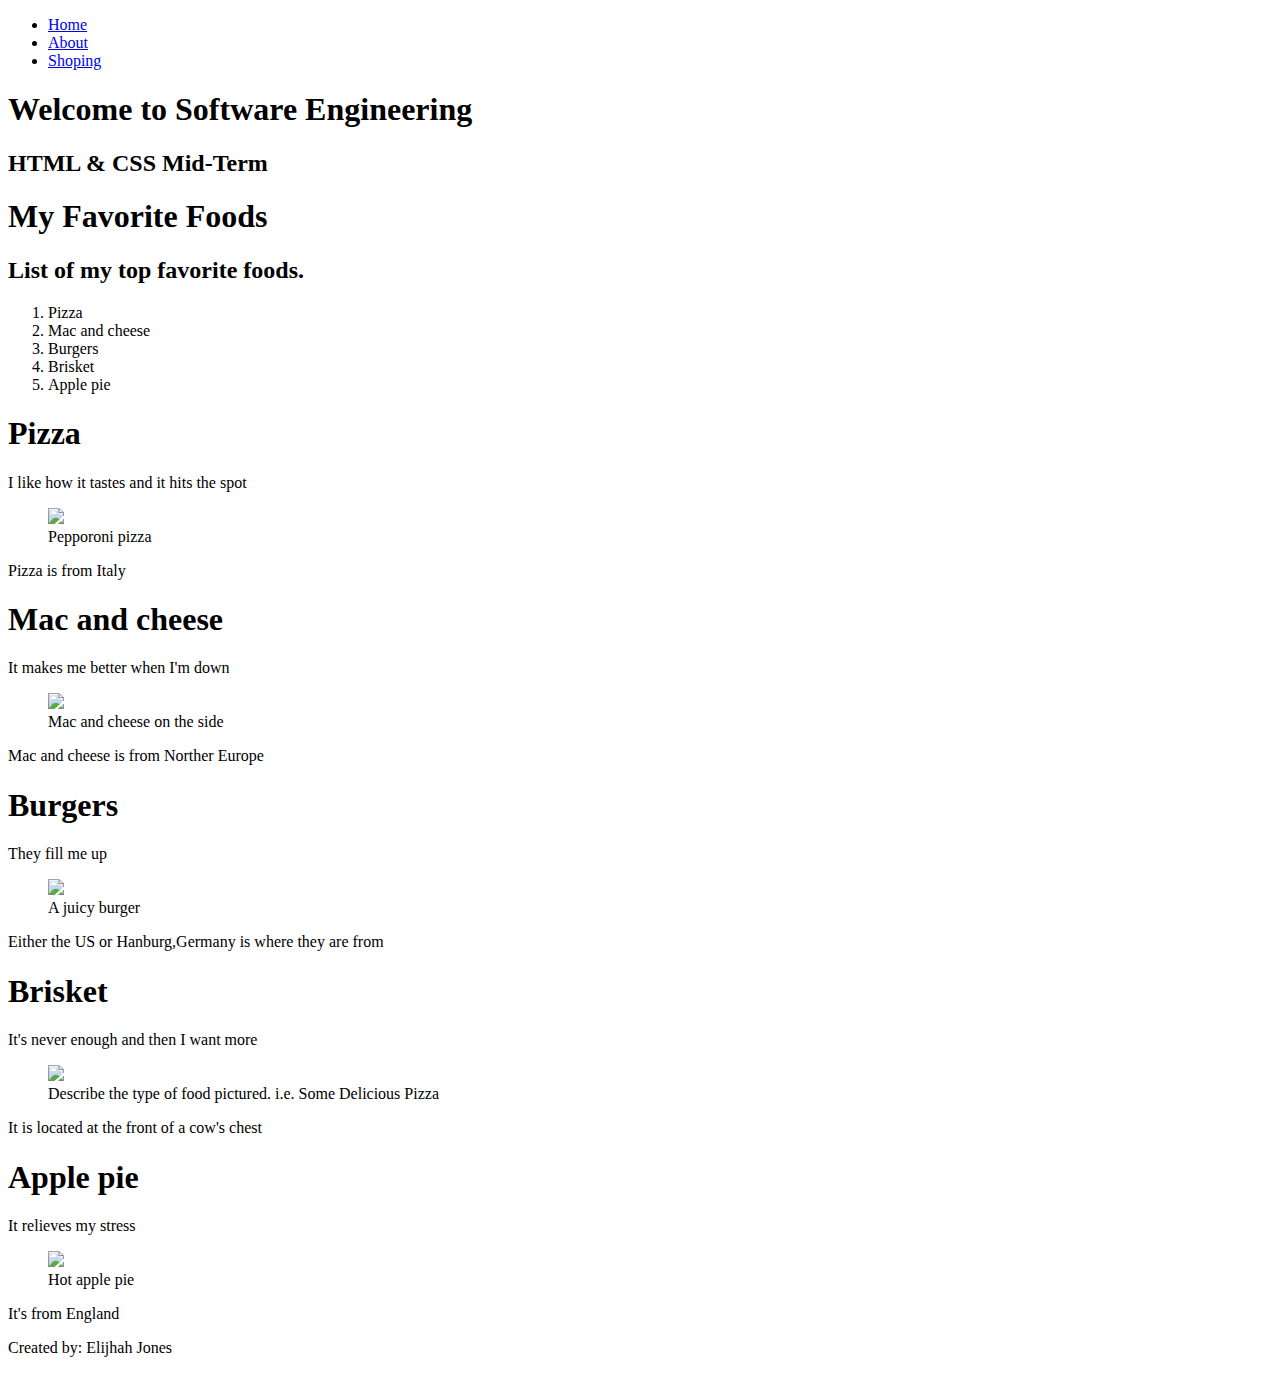
==== index.html @ e1524b76 "10/21/21" ====
<!DOCTYPE html>
<html lang="en">
<head>
    <meta charset="UTF-8">
    <meta http-equiv="X-UA-Compatible" content="IE=edge">
    <meta name="viewport" content="width=device-width, initial-scale=1.0">
    <title>Home</title>
<link rel="stylesheet" href="style.css">

</head>
<body>
    <nav class="mainNav">
        <!-- Upate the href so that each link is working and navigates to the corresponding page. -->
        <ul>
            <li><a href="http://127.0.0.1:5500/e/index.html">Home</a></li>
            <li><a href="http://127.0.0.1:5500/e/about.html">About</a></li>
            <li><a href="http://127.0.0.1:5500/e/shop.html">Shoping</a></li>
        </ul>
    </nav>
    <header class="jumbotron">
        <div class="jumboText">
            <h1>Welcome to Software Engineering</h1>
            <h2>HTML & CSS Mid-Term</h2>
        </div>
    </header>
    <main class="mainBody">
        <header id="welcomeMessage">
        <div class="favoriiteFoodList"> 
        <h1>My Favorite Foods</h1>
        <h2>List of my top favorite foods.</h2>
            <ol>
                <li>Pizza</li>
                <li>Mac and cheese</li>
                <li>Burgers</li>
                <li>Brisket</li>
                <li>Apple pie</li>
            </ol>
        </div>
        </header>
    <section class="contentSections">
        <article class="articles">
        <article class="articles">
        <article class="articles">
        <article class="articles">
        <article class="articles">      

            <header>
                <h1>Pizza</h1>
            </header>
            <p>I like how it tastes and it hits the spot</p>
            
           
            <figure>
                <img src="https://images.unsplash.com/photo-1601924582970-9238bcb495d9?ixlib=rb-1.2.1&ixid=MnwxMjA3fDB8MHxwaG90by1wYWdlfHx8fGVufDB8fHx8&auto=format&fit=crop&w=688&q=80"/>
                <figcaption>Pepporoni pizza</figcaption>
            </figure>  
            <aside><p>Pizza is from Italy</p></aside>
        </article>
        <article class="articles">
            <header>
                <h1>Mac and cheese</h1>
            </header>
            <p>It makes me better when I'm down</p>
            
            <!-- Find an image of your favorite food from www.unsplash.com and embed it here. -->
            <figure>
                <img src="https://images.unsplash.com/photo-1569229490681-4085b3f54ba3?ixlib=rb-1.2.1&ixid=MnwxMjA3fDB8MHxwaG90by1wYWdlfHx8fGVufDB8fHx8&auto=format&fit=crop&w=1158&q=80"/>
                <figcaption>Mac and cheese on the side</figcaption>
            </figure>  
            <aside><p>Mac and cheese is from Norther Europe</p></aside>
        </article>
        <article class="articles">
            <header>
                <h1>Burgers</h1>
            </header>
            <p>They fill me up</p>
            
            <!-- Find an image of your favorite food from www.unsplash.com and embed it here. -->
            <figure>
                <img src="https://images.unsplash.com/photo-1572448862527-d3c904757de6?ixlib=rb-1.2.1&ixid=MnwxMjA3fDB8MHxwaG90by1wYWdlfHx8fGVufDB8fHx8&auto=format&fit=crop&w=880&q=80"/>
                <figcaption>A juicy burger</figcaption>
            </figure>  
            <aside><p>Either the US or Hanburg,Germany is where they are from</p></aside>
        </article>
        <article class="articles">
            <header>
                <h1>Brisket</h1>
            </header>
            <p>It's never enough and then I want more</p>
            
            <!-- Find an image of your favorite food from www.unsplash.com and embed it here. -->
            <figure>
                <img src="https://images.unsplash.com/photo-1614231556674-f91780097f53?ixlib=rb-1.2.1&ixid=MnwxMjA3fDB8MHxwaG90by1wYWdlfHx8fGVufDB8fHx8&auto=format&fit=crop&w=687&q=80"/>
                <figcaption>Describe the type of food pictured. i.e. Some Delicious Pizza</figcaption>
            </figure>  
            <aside><p>It is located at the front of a cow's chest</p></aside>
        </article>
        <article class="articles">
            <header>
                <h1>Apple pie</h1>
            </header>
            <p>It relieves my stress</p>
            
            <!-- Find an image of your favorite food from www.unsplash.com and embed it here. -->
            <figure>
                <img src="https://images.unsplash.com/photo-1587248720327-8eb72564be1e?ixid=MnwxMjA3fDB8MHxwaG90by1wYWdlfHx8fGVufDB8fHx8&ixlib=rb-1.2.1&auto=format&fit=crop&w=687&q=80"/>
                <figcaption>Hot apple pie</figcaption>
            </figure>  
            <aside><p>It's from England</p></aside>
        </article>    
    </section>

    </main>

    <footer class="mainFooter"><p>Created by: Elijhah Jones <span><a href="malito:jones_elijhah@student.mahoningctc.com"></a></span></p></footer>
</body>
</html>
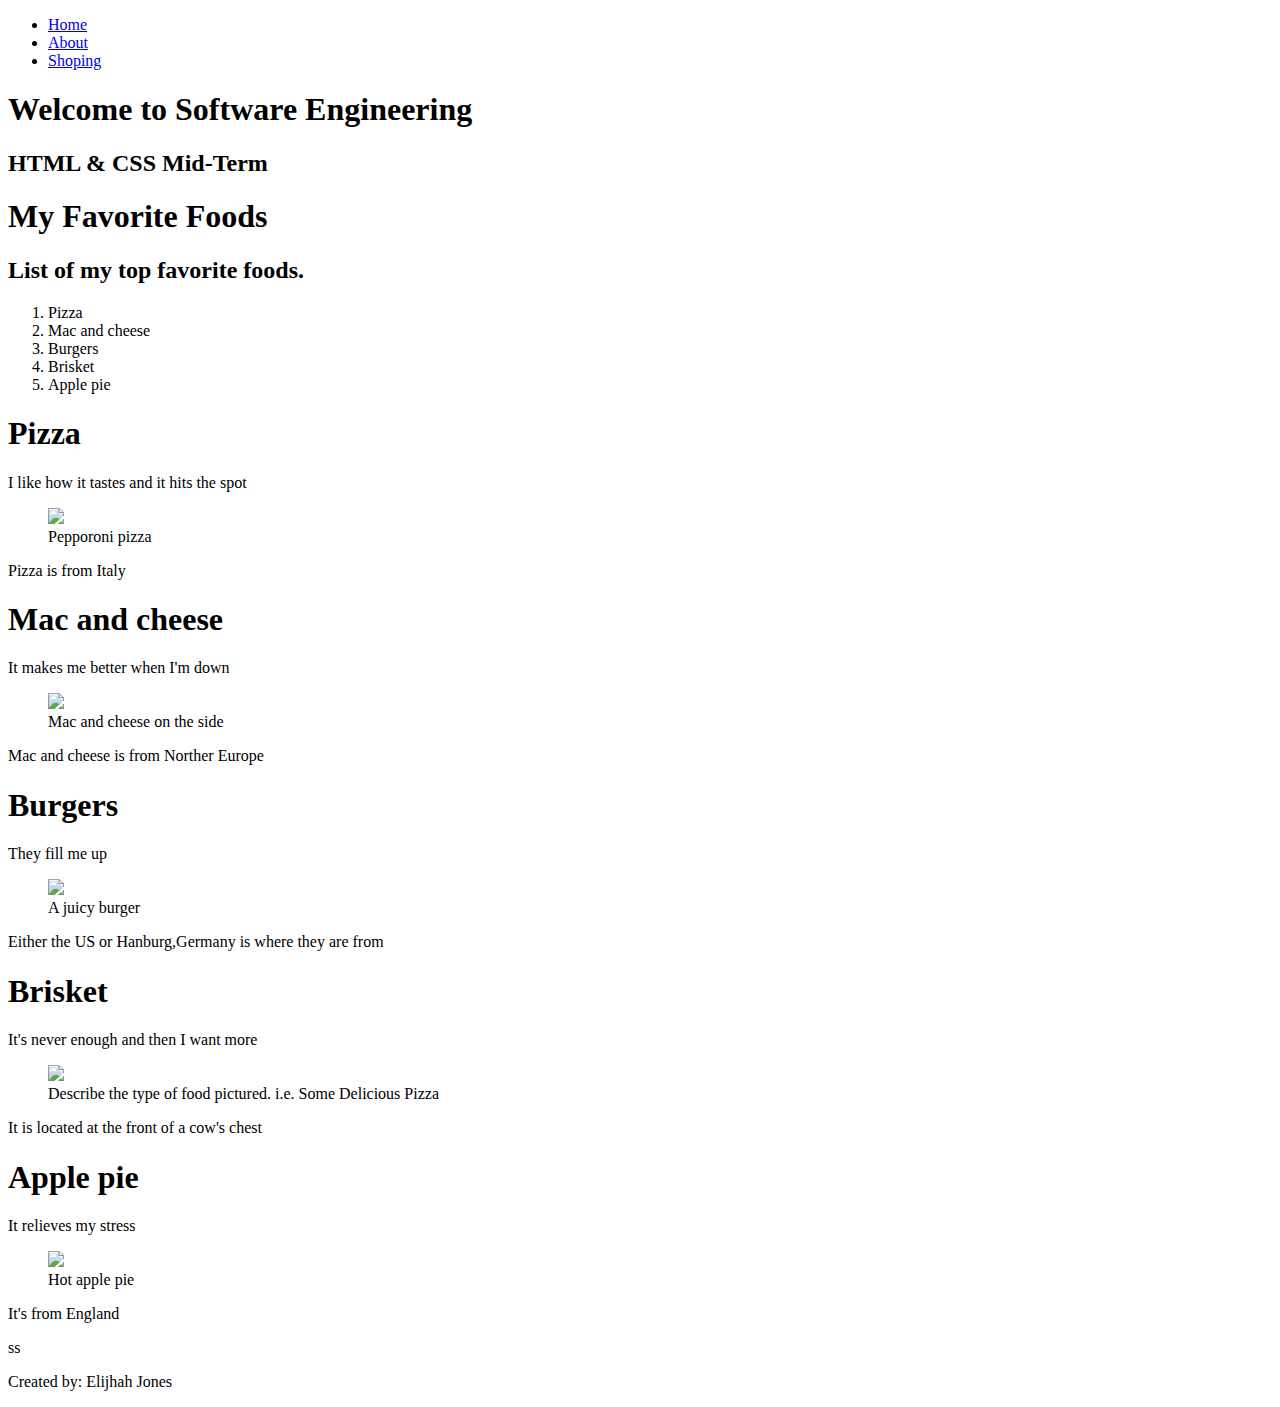
==== commit 07b30503: "test" ====
--- a/index.html
+++ b/index.html
@@ -110,7 +110,8 @@
         </article>    
     </section>
 
-    </main>
+    </main>ss
+    
 
     <footer class="mainFooter"><p>Created by: Elijhah Jones <span><a href="malito:jones_elijhah@student.mahoningctc.com"></a></span></p></footer>
 </body>
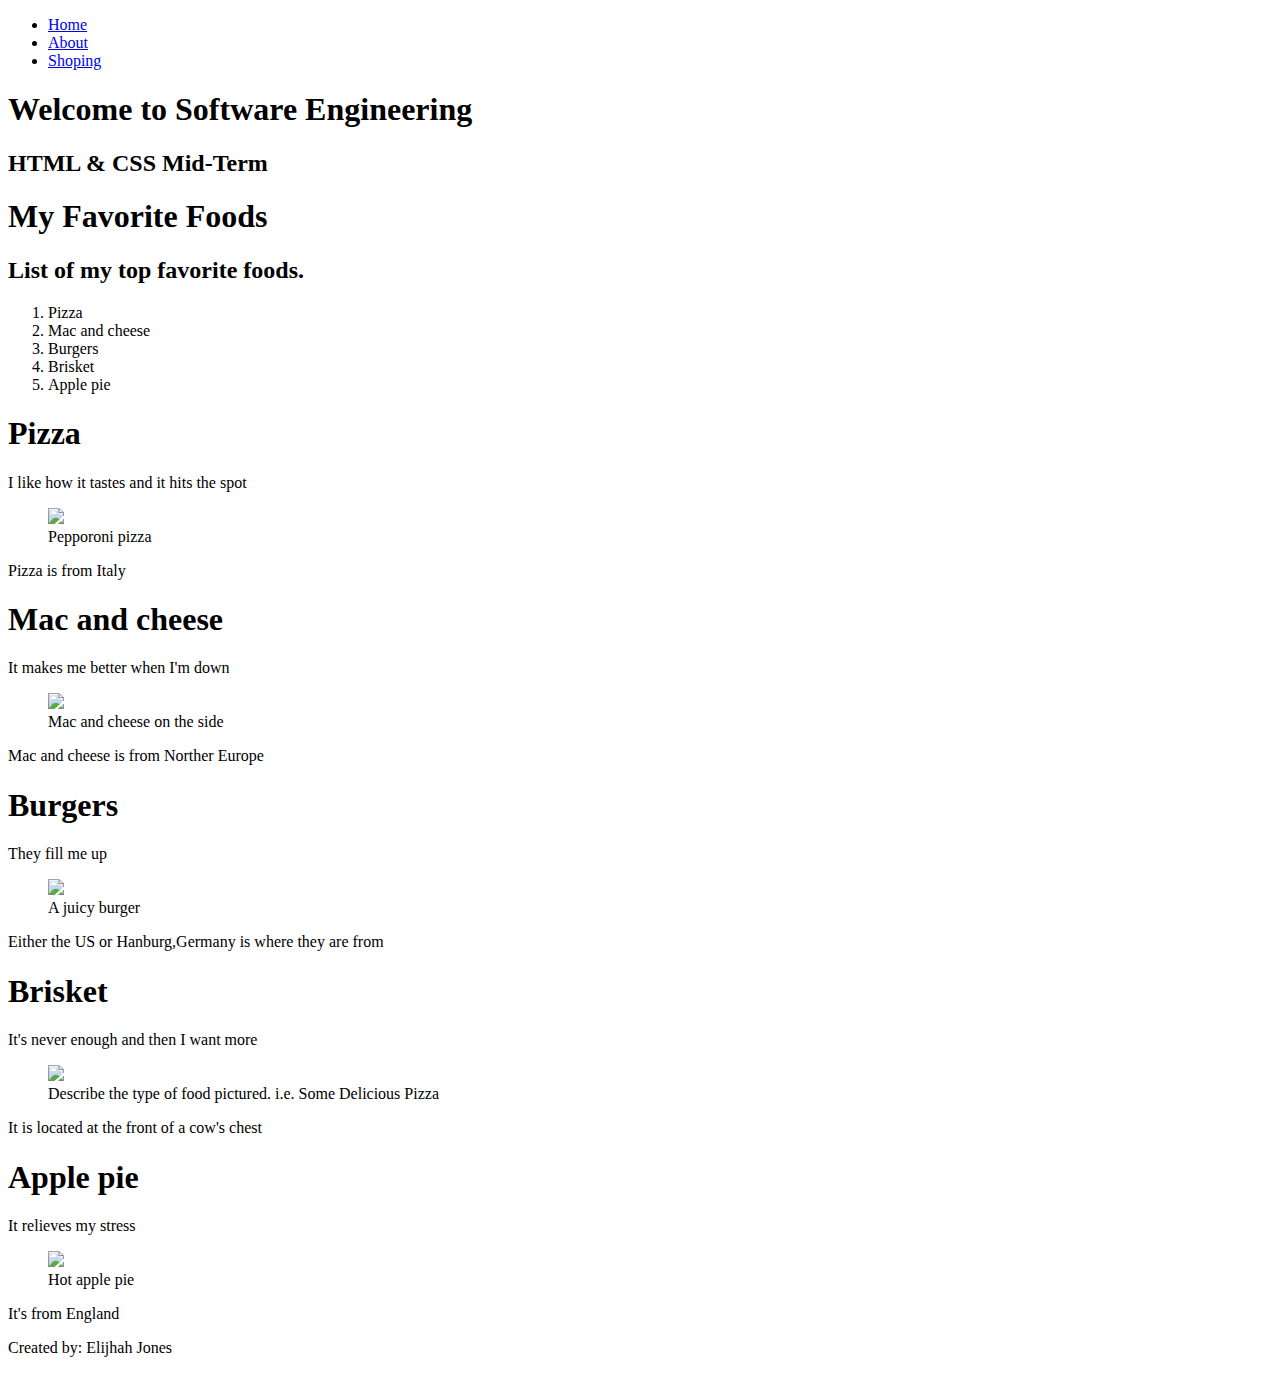
==== commit 96317bf2: "10/21/21" ====
--- a/index.html
+++ b/index.html
@@ -110,8 +110,8 @@
         </article>    
     </section>
 
-    </main>ss
-    
+    </main>
+
 
     <footer class="mainFooter"><p>Created by: Elijhah Jones <span><a href="malito:jones_elijhah@student.mahoningctc.com"></a></span></p></footer>
 </body>
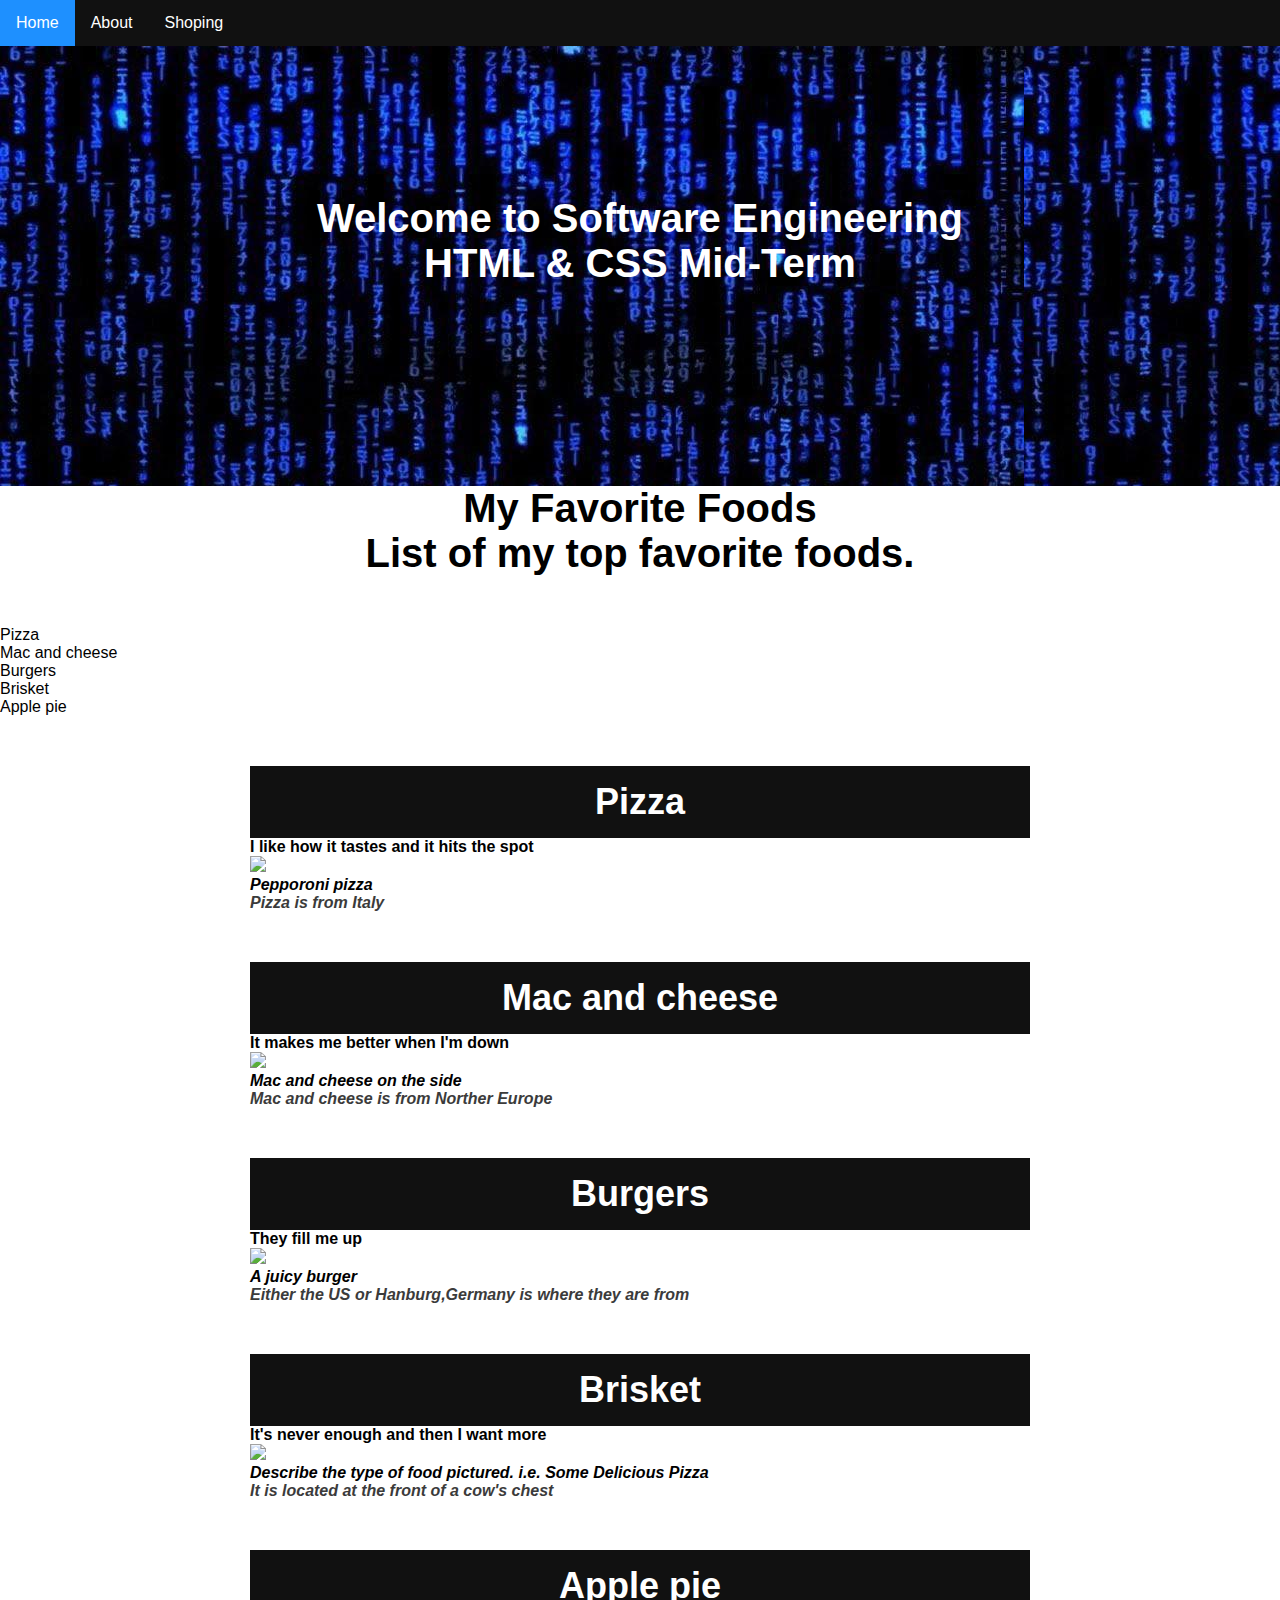
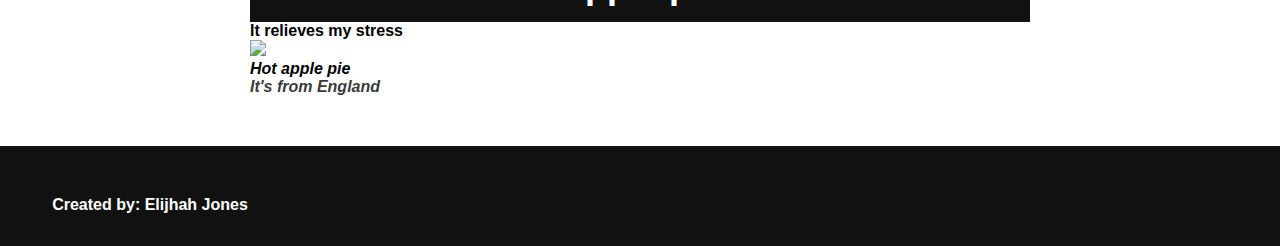
==== commit 19742164: "10/22/21" ====
--- a/index.html
+++ b/index.html
@@ -5,7 +5,7 @@
     <meta http-equiv="X-UA-Compatible" content="IE=edge">
     <meta name="viewport" content="width=device-width, initial-scale=1.0">
     <title>Home</title>
-<link rel="stylesheet" href="style.css">
+<link rel="stylesheet" href="./style/style.css">
 
 </head>
 <body>
--- a/style/style.css
+++ b/style/style.css
@@ -0,0 +1,123 @@
+/* do not touch the code below here. Start all your code at the "START YOUR CSS HERE" line. */
+
+*{
+  margin: 0;
+  padding: 0;
+}
+/* Nav Bar*/
+.mainNav ul {
+  list-style-type: none;
+  margin: 0;
+  padding: 0;
+  overflow: hidden;
+  background-color:#111;
+}
+.mainNav li {
+  float: left;
+}
+.mainNav li a {
+  display: block;
+  color: white;
+  text-align: center;
+  padding: 14px 16px;
+  text-decoration: none;
+}
+.mainNav li a:hover {
+  background-color: dodgerblue;
+}
+
+body{
+  font-family: sans-serif;
+}
+h1, h2{
+  text-align: center;
+  font-size: 2.5em;
+}
+h2{
+  margin-bottom: 50px;
+}
+.jumbotron{
+  background-image: url(../images/image1.jpg);
+  color: white;
+  padding-top: 150px;
+  padding-bottom: 150px;
+  
+}
+.welcomeMessage{
+  margin-top: 50px
+}
+.favoriteFoodList{
+  text-align: center;
+  border: #111 solid 2px;
+  margin-left: 50px;
+  margin-right: 50px;
+  padding: 20px;
+  background-color: dodgerblue;
+  color: white;
+}
+.articles{
+  margin: 50px;
+  border: #111 solid 2px thick;
+}
+.articles h1{
+  color: white;
+  background-color: #111;
+  padding: 15px;
+  font-size: 36px;
+}
+.articles p{
+  font-weight: bold;
+}
+aside{
+  color: dodgerblue;
+  font-style: italic;
+}
+figure image{
+  width: 100%;
+  height: 100%;
+  object-fit: cover;
+}
+figcaption{
+  font-weight: bold;
+  font-style: italic;
+}
+.articles aside{
+  color: #3b3b3b;
+}
+.mainFooter{
+  background-color: #111;
+  padding-top: 50px;
+  padding-bottom: 50px;
+  color: white;
+  font-size: 16px;
+  text-align: center;
+}
+.mainFooter p{
+  width: 200px;
+  float: left;
+  padding-left: 50px;
+  font-weight: bold;
+  
+}
+#mailto{
+  text-align: right;
+  float: right;
+  padding-right: 50px;
+}
+a{
+  text-decoration: none;
+  color: dodgerblue;
+  text-align: right;
+}
+ul{
+  background-color: #111;
+  padding-top: 15px;
+  padding-bottom: 15px;
+  color: white;
+  padding-left: 20px;
+  padding-right: 15px;
+}
+iframe{
+  width: 100%;
+  height: 400px;
+}
